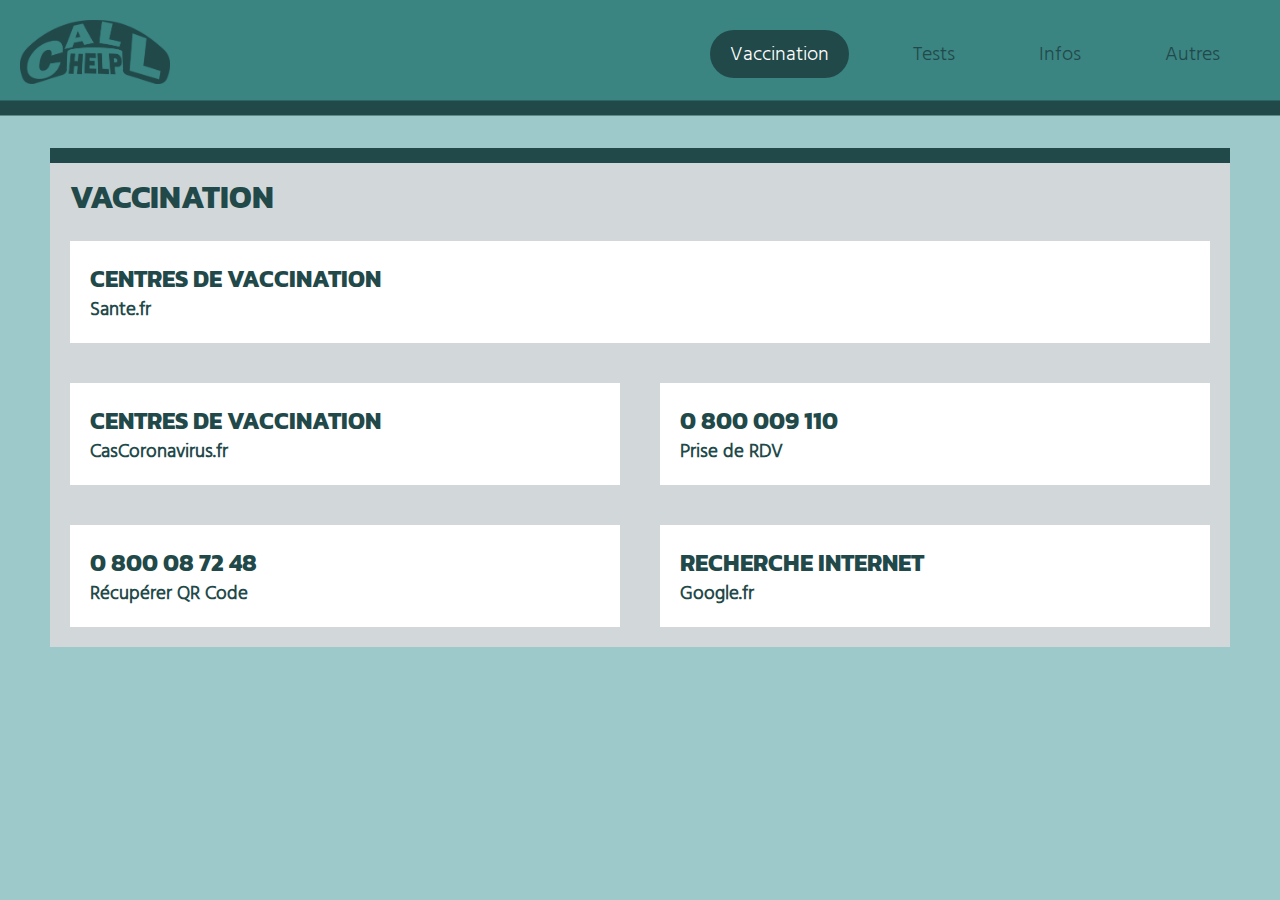
==== index.html @ dccfe1c3 "Add files via upload" ====
<!DOCTYPE html>
<html lang="fr">
<head>
    <meta charset="UTF-8">
    <meta http-equiv="X-UA-Compatible" content="IE=edge">
    <meta name="viewport" content="width=device-width, initial-scale=1.0">
    <title>Vaccination</title>
    <link rel="stylesheet" href="./style.css">
    <link rel="icon" href="./Icone.png"> 
</head>
<body>
    <header>
        <div class="logo">
            <a href="#">
                <img src="./Logo.png"  width="150px" alt="logo">
            </a>
        </div>
        <nav>
            <ul>
                <li class="bouton">
                    <a class="linkmain" href="#">Vaccination</a>
                </li>
                <li class="bouton">
                    <a class="link" href="./test.html">Tests</a>
                </li>
                <li class="bouton">
                    <a class="link" href="./infos.html">Infos</a>
                </li>
                <li class="bouton">
                    <a class="link" href="./autres.html">Autres</a>
                </li>
            </ul>  
        </nav>
    </header>
    <div class="Bar">
        <div class="Barmenu"> </div>
    </div>

    <main>
        <div class="bar">
            <div class="barmain"></div>
        </div>
        <h1>Vaccination</h1>
        <div class="gridcontainer12">
            
            <div id="v1">
                <a class="frame" href="https://www.sante.fr/cf/centres-vaccination-covid.html" target="_blank">
                    <h2>Centres de Vaccination</h2>
                    <h3>Sante.fr</h3>
                </a>
            </div>

            <div class="lframe">
                <a class="frame" href="https://www.cascoronavirus.fr/carte-centres-vaccination" target="_blank">
                    <h2>Centres de Vaccination</h2>
                    <h3>CasCoronavirus.fr</h3>
                </a>
            </div>
            
            <div class="tframe">
                    <h2>0 800 009 110</h2>
                    <h3>Prise de RDV</h3>          
            </div>
            <div class="tframe">
                <h2>0 800 08 72 48</h2>
                <h3>Récupérer QR Code</h3>          
            </div>
            <div class="lframe">
                <a class="frame" href="https://google.fr" target="_blank">
                    <h2>Recherche Internet</h2>
                    <h3>Google.fr</h3>
                </a>
            </div>
            
        </div>
    </main>
</body>
</html>
---- style.css ----
:root {
    --couleur1: #224949 ;
    --couleur2: #2F6565 ;
    --couleur3: #3A8482 ;
    --couleur4: #9EC9CA ;
    --couleur5: #D2D8D9 ;
    --couleur6: white;
}

@font-face {
    font-family: titres;
    src: url(./Kanit-Bold.ttf);
}
@font-face {
    font-family: textes;
    src: url(./HindMadurai-Light.ttf);
}

* {
    padding: 0;
    margin: 0;
    box-sizing: border-box;
}

header {
    background: var(--couleur3);
    display: flex;
    justify-content: flex-end;
    align-items: center;
    padding: 20px

}

.logo {
    cursor: pointer;
    margin-right: auto;
}

li.bouton{
    list-style-type: none;
    display: inline-block;
    margin: 0% 20px;
    vertical-align: middle;
}

a.link {
    font-family: 'textes', sans-serif;
    font-size: 20px;
    text-decoration: none;
    color: var(--couleur1);
    padding: 10px 20px;
    border-radius: 25px;
    transition: all 0.3s ease 0s;
}

a.link:hover {
    background: var(--couleur2);
    font-family: 'textes', sans-serif;
    font-size: 20px;
    text-decoration: none;
    color: var(--couleur6);
    padding:10px 20px;
    border-radius: 25px;
    transition: all 0.3s ease 0s;
}

a.linkmain {
    background: var(--couleur1);
    font-family: 'textes', sans-serif;
    font-size: 20px;
    text-decoration: none;
    color: var(--couleur6);
    padding:10px 20px;
    border-radius: 25px;
    transition: all 0.3s ease 0s;
}

a.linkmain:hover {
    background: var(--couleur2);
    font-family: 'textes', sans-serif;
    font-size: 20px;
    text-decoration: none;
    color: var(--couleur6);
    padding:10px 20px;
    border-radius: 25px;
    transition: all 0.3s ease 0s;
}

.Barmenu {
    clip-path: polygon(100% 0%, 100% 100%, 0% 100%, 0% 0%,);    
    background: var(--couleur1); 
    width: 100%;
    height: 15px;
    position: relative;
    top: 50%;
    left: 50%;
    transform: translate(-50%,-50%);
}

body {
    background: var(--couleur4);
}

main {
    background: var(--couleur5);
    width: calc(100% - 100px) ;
    height: 100%;
    margin-left: 50%;
    margin-bottom: 30px;
    transform: translate(-50%,0)
}


a {
    text-decoration:none;
      
}

.barmain {
    clip-path: polygon(100% 0%, 100% 100%, 0% 100%, 0% 0%,);
    height: 15px;
    width: 100%;
    background: var(--couleur1);
    margin-top: 25px;
    
}

h1{
    margin: 10px 0 0 20px;
    color: var(--couleur1);
    text-transform: uppercase;
    font-size: 2rem;
    font-family: 'Titres', sans-serif;
}

.gridcontainer1 {
    padding-bottom: 20px;
    
}

.gridcontainer2 {
        display: grid;
        grid-template-columns: 50% 50%;
        grid-template-rows: auto;
        text-align: center;
}

.gridcontainer12 {
    display: grid;
    grid-template-columns: 1fr 1fr;
    grid-template-rows: 1f 1fr 1fr;
    grid-template-areas:
        "v1 v1"

}

.gridcontainer3 {
    display: grid;
    grid-template-columns: 1fr 1fr 1fr;
    grid-template-rows: auto;
    text-align: center;
}

#v1 ,.lframe, .tframe {
    background: var(--couleur6);
    align-items: center;
    margin: 20px;
    padding: 20px;
    transition: all 0.3s ease 0s;
}

#v1:hover , .lframe:hover {
    background: var(--couleur4);
    align-items: center;
    margin: 20px;
    padding: 20px;
    transition: all 0.3s ease 0s;
}

#v1 {
    grid-area: v1;
}

h2 {
 color: var(--couleur1);
 text-transform: uppercase;
 font-size: 1.5rem;
 font-family: 'Titres', sans-serif;
}

h3{
 color: var(--couleur1);
 font-size: 1.2rem;
 font-family: 'Textes', sans-serif;
}


h4 {
    text-transform: uppercase;
    text-decoration: underline;
    color: var(--couleur1);
    font-size: 1.5rem;
    font-family: 'Textes', sans-serif;
    text-align: center;
}

p{
    color: var(--couleur1);
    font-size: 1.2rem;
    font-family: 'Textes', sans-serif;  
}

ul.articles {
    list-style-position: inside;
    color: var(--couleur1);
    font-size: 1.2rem;
    font-family: 'Textes', sans-serif; 
    list-style: .5rem;

}

ul.sousarticles {
    list-style-position: inside;
    margin-left: 30px;
}

@media screen and (max-width: 800px) {
    header {
        display: grid;
        grid-template-columns: 1fr;
        grid-template-rows: 1fr 1fr;
        text-align: center;
        
    
    }
    .logo {
       cursor: pointer;
       margin-right: 0;
    }
    
    li.bouton{
        list-style-type: none;
        display: inline-block;
        margin: 0 10px;
        vertical-align: middle;
    }
    
    a.link {
        font-family: 'textes', sans-serif;
        font-size: 20px;
        text-decoration: none;
        padding: 10px 10px;
        color: var(--couleur1);
        border-radius: 25px;
        transition: all 0.3s ease 0s;
    
    }
    a.link:hover {
        background: var(--couleur2);
        font-family: 'textes', sans-serif;
        font-size: 20px;
        text-decoration: none;
        color: var(--couleur6);
        padding:10px 10px;
        border-radius: 25px;
        transition: all 0.3s ease 0s;
    }
    
    a.linkmain {
        background: var(--couleur1);
        font-family: 'textes', sans-serif;
        font-size: 20px;
        text-decoration: none;
        color: var(--couleur6);
        padding:10px 10px;
        border-radius: 25px;
        transition: all 0.3s ease 0s;
    }
    
    a.linkmain:hover {
        background: var(--couleur2);
        font-family: 'textes', sans-serif;
        font-size: 20px;
        text-decoration: none;
        color: var(--couleur6);
        padding:10px 10px;
        border-radius: 25px;
        transition: all 0.3s ease 0s;
    }
}

@media screen and (max-width: 800px) {

    
    h1{
        margin: 10px 0 0 20px;
        color: var(--couleur1);
        text-transform: uppercase;
        font-size: 2rem;
        font-family: 'Titres', sans-serif;
    }
    
    .gridcontainer2 , .gridcontainer3 {
        padding-bottom: 20px;
        display: grid;
        grid-template-columns: none;
        grid-template-rows: none;
        text-align: center;
        grid-template-areas: none;
        
    }
    .gridcontainer12 {
        display: grid;
        grid-template-columns: 1fr;
        grid-template-rows: 1f 1fr 1fr 1fr 1fr;
        grid-template-areas:
            "v1";
        text-align: center;
    
    }

    .gridcontainer1{
        padding-bottom: 20px;
        display: grid;
        grid-template-columns: 100%;
        grid-template-rows: none;
    
    }
    
    #v1 ,.lframe, .tframe {
        background: var(--couleur6);
        align-items: center;
        margin: 20px;
        padding: 20px;
        transition: all 0.3s ease 0s;
    }
    
    #v1:hover , .lframe:hover {
        background: var(--couleur4);
        align-items: center;
        margin: 20px;
        padding: 20px;
        transition: all 0.3s ease 0s;
    }
    
    h2 {
     color: var(--couleur1);
     text-transform: uppercase;
     font-size: 1.5rem;
     font-family: 'Titres', sans-serif;
     
    }
    
    h3{
    color: var(--couleur1);
    font-size: 1.2rem;
    font-family: 'Textes', sans-serif;
    }

    h4 {
        text-transform: uppercase;
        text-decoration: underline;
        color: var(--couleur1);
        font-size: 1.2rem;
        font-family: 'Textes', sans-serif;
        text-align: center;
    }

    
    p{
        color: var(--couleur1);
        font-size: 1.2rem;
        font-family: 'Textes', sans-serif;  
    }
    
    ul.articles {
        list-style-position: inside;
        color: var(--couleur1);
        font-size: 1.2rem;
        font-family: 'Textes', sans-serif; 
        list-style: .5rem;
    
    }

}
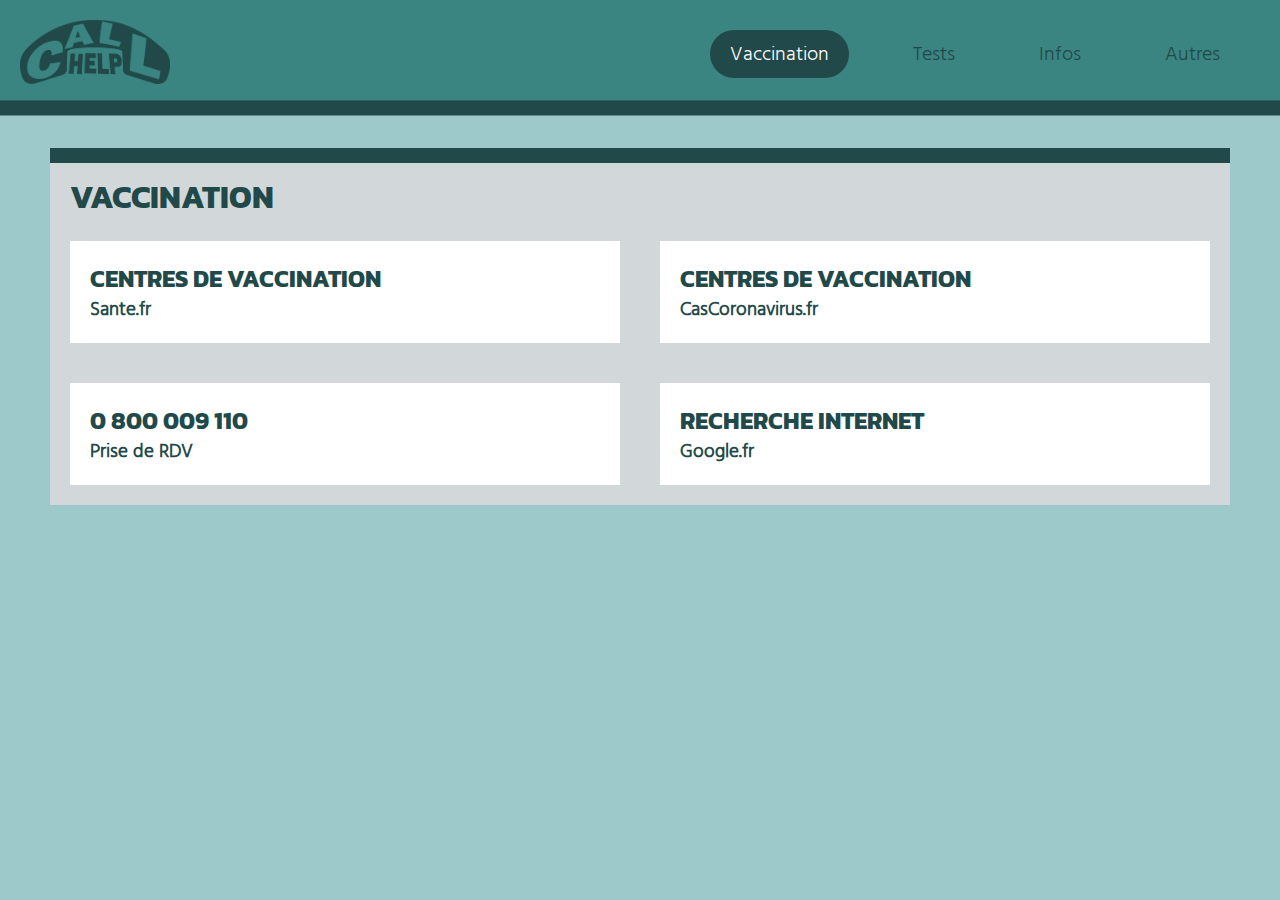
==== commit 880740d3: "Update index.html" ====
--- a/index.html
+++ b/index.html
@@ -43,7 +43,7 @@
         <h1>Vaccination</h1>
         <div class="gridcontainer12">
             
-            <div id="v1">
+            <div class="lframe">
                 <a class="frame" href="https://www.sante.fr/cf/centres-vaccination-covid.html" target="_blank">
                     <h2>Centres de Vaccination</h2>
                     <h3>Sante.fr</h3>
@@ -61,10 +61,6 @@
                     <h2>0 800 009 110</h2>
                     <h3>Prise de RDV</h3>          
             </div>
-            <div class="tframe">
-                <h2>0 800 08 72 48</h2>
-                <h3>Récupérer QR Code</h3>          
-            </div>
             <div class="lframe">
                 <a class="frame" href="https://google.fr" target="_blank">
                     <h2>Recherche Internet</h2>
@@ -75,4 +71,4 @@
         </div>
     </main>
 </body>
-</html>+</html>
--- a/style.css
+++ b/style.css
@@ -241,7 +241,7 @@
     li.bouton{
         list-style-type: none;
         display: inline-block;
-        margin: 0 10px;
+        margin: 10px 5px;
         vertical-align: middle;
     }
     
